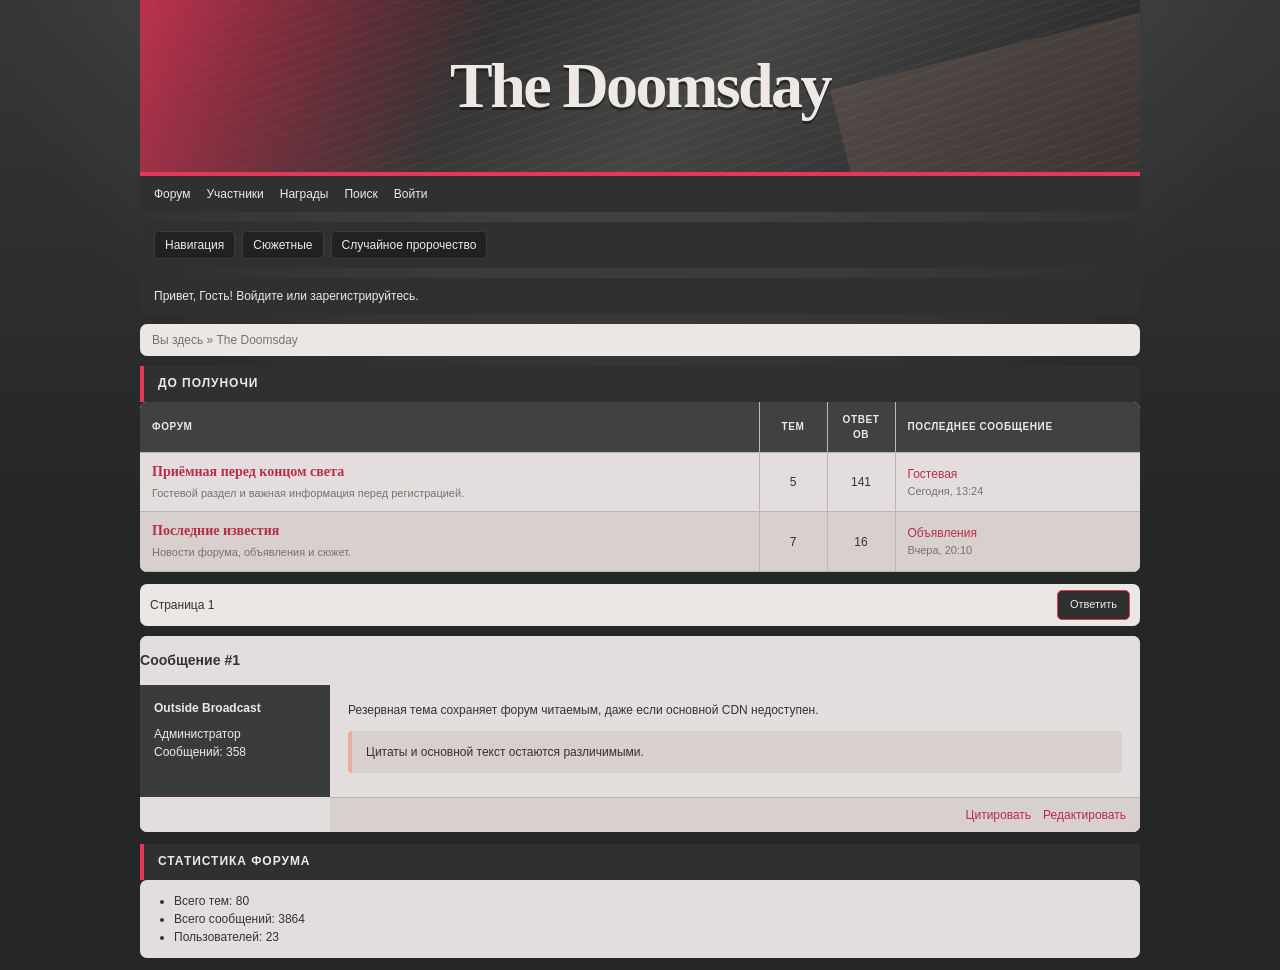
==== preview.html @ 628b1ca9 "Add emergency forum theme" ====
<!doctype html>
<html lang="ru" class="doomsday-fallback">
<head>
  <meta charset="utf-8">
  <meta name="viewport" content="width=device-width, initial-scale=1">
  <title>Doomsday fallback preview</title>
  <link rel="stylesheet" href="fallback.css">
</head>
<body>
  <div id="pun">
    <div class="punbb" id="pun-index">
      <div id="pun-title">
        <h1>The Doomsday</h1>
      </div>

      <div id="pun-navlinks">
        <h2>Меню навигации</h2>
        <div class="container">
          <ul>
            <li><a href="#">Форум</a></li>
            <li><a href="#">Участники</a></li>
            <li><a href="#">Награды</a></li>
            <li><a href="#">Поиск</a></li>
            <li><a href="#">Войти</a></li>
          </ul>
        </div>
      </div>

      <div id="pun-announcement">
        <h2>Объявление</h2>
        <div class="container html-box">
          <a href="#">Навигация</a>
          <a href="#">Сюжетные</a>
          <a href="#">Случайное пророчество</a>
        </div>
      </div>

      <div id="pun-status">
        <h2>Информация о пользователе</h2>
        <div class="container">Привет, Гость! <a href="#">Войдите</a> или зарегистрируйтесь.</div>
      </div>

      <p class="crumbs">Вы здесь » The Doomsday</p>

      <div id="pun-main" class="main">
        <h1>Форум</h1>
        <div class="category">
          <h2>До полуночи</h2>
          <div class="container">
            <table>
              <thead>
                <tr><th class="tcl">Форум</th><th class="tc2">Тем</th><th class="tc3">Ответов</th><th class="tcr">Последнее сообщение</th></tr>
              </thead>
              <tbody>
                <tr>
                  <td class="tcl"><h3><a href="#">Приёмная перед концом света</a></h3><div class="forumdesc">Гостевой раздел и важная информация перед регистрацией.</div></td>
                  <td class="tc2">5</td><td class="tc3">141</td><td class="tcr"><a href="#">Гостевая</a><div class="lastpost">Сегодня, 13:24</div></td>
                </tr>
                <tr>
                  <td class="tcl"><h3><a href="#">Последние известия</a></h3><div class="forumdesc">Новости форума, объявления и сюжет.</div></td>
                  <td class="tc2">7</td><td class="tc3">16</td><td class="tcr"><a href="#">Объявления</a><div class="lastpost">Вчера, 20:10</div></td>
                </tr>
              </tbody>
            </table>
          </div>
        </div>
      </div>

      <div class="main">
        <div class="linkst"><span class="pagelink">Страница 1</span><span class="postlink"><a href="#">Ответить</a></span></div>
        <div class="post">
          <div class="container">
            <h3>Сообщение #1</h3>
            <div class="post-author"><p><strong>Outside Broadcast</strong></p><ul><li>Администратор</li><li>Сообщений: 358</li></ul></div>
            <div class="post-body"><div class="post-content"><p>Резервная тема сохраняет форум читаемым, даже если основной CDN недоступен.</p><blockquote>Цитаты и основной текст остаются различимыми.</blockquote></div></div>
            <div class="post-links"><ul><li><a href="#">Цитировать</a></li><li><a href="#">Редактировать</a></li></ul></div>
          </div>
        </div>
      </div>

      <div id="pun-stats" class="section">
        <h2>Статистика форума</h2>
        <div class="container"><ul><li>Всего тем: 80</li><li>Всего сообщений: 3864</li><li>Пользователей: 23</li></ul></div>
      </div>
    </div>
  </div>
</body>
</html>
---- fallback.css ----
/*
 * The Doomsday emergency theme
 *
 * This deliberately small, image-free stylesheet is loaded only when the
 * primary forumstatic.ru theme did not apply. Keep it self-contained: do not
 * add imports, fonts, images, or other resources hosted on forumstatic.ru.
 *
 * Activation is scoped to html.doomsday-fallback so this file is harmless if
 * it is ever fetched while the primary theme is available.
 */

html.doomsday-fallback {
  --fallback-page: #252626;
  --fallback-surface: #e3dedd;
  --fallback-surface-alt: #d7d0ce;
  --fallback-surface-soft: #ebe7e5;
  --fallback-dark: #2f3030;
  --fallback-dark-deep: #202121;
  --fallback-text: #343232;
  --fallback-muted: #777170;
  --fallback-light: #eee9e7;
  --fallback-accent: #e23859;
  --fallback-accent-dark: #b92c49;
  --fallback-accent-soft: #e7ad9e;
  --fallback-border: #bdb6b4;
  --fallback-radius: 7px;
  --fallback-width: 1000px;

  color: var(--fallback-text);
  background: var(--fallback-page);
  font-family: Verdana, Arial, Helvetica, sans-serif;
}

html.doomsday-fallback,
html.doomsday-fallback body {
  width: 100%;
  min-width: 0;
  min-height: 100%;
  margin: 0;
  padding: 0;
}

html.doomsday-fallback body {
  min-height: 100vh;
  color: var(--fallback-text);
  background:
    radial-gradient(circle at 50% -15%, #555453 0, transparent 42rem),
    linear-gradient(180deg, #353636 0, var(--fallback-page) 32rem);
  font: 12px/1.5 Verdana, Arial, Helvetica, sans-serif;
}

html.doomsday-fallback *,
html.doomsday-fallback *::before,
html.doomsday-fallback *::after {
  box-sizing: border-box;
}

html.doomsday-fallback img {
  max-width: 100%;
  height: auto;
  border: 0;
}

html.doomsday-fallback a {
  color: var(--fallback-accent-dark);
  text-decoration: none;
}

html.doomsday-fallback a:hover,
html.doomsday-fallback a:focus-visible {
  color: var(--fallback-accent);
  text-decoration: underline;
}

html.doomsday-fallback #pun {
  position: relative;
  width: min(var(--fallback-width), calc(100% - 28px));
  min-height: 100vh;
  margin: 0 auto;
}

html.doomsday-fallback .punbb {
  width: 100%;
  min-height: 100vh;
}

html.doomsday-fallback .punbb ul,
html.doomsday-fallback .punbb ol,
html.doomsday-fallback .punbb dl,
html.doomsday-fallback .punbb p {
  margin-top: 0;
}

/* Static header: interactive overlays are optional and unavailable offline. */
html.doomsday-fallback #pun-title {
  position: relative;
  display: grid;
  min-height: 176px;
  margin: 0;
  overflow: hidden;
  place-items: center;
  color: var(--fallback-light);
  background:
    linear-gradient(115deg, rgba(226, 56, 89, 0.82), transparent 34%),
    repeating-linear-gradient(
      -18deg,
      rgba(255, 255, 255, 0.035) 0 2px,
      transparent 2px 10px
    ),
    linear-gradient(135deg, #171818, #454544 56%, #222323);
  border-bottom: 4px solid var(--fallback-accent);
}

html.doomsday-fallback #pun-title::after {
  position: absolute;
  right: -4rem;
  bottom: -6rem;
  width: 22rem;
  height: 14rem;
  content: "";
  background: var(--fallback-accent-soft);
  opacity: 0.12;
  transform: rotate(-14deg);
}

html.doomsday-fallback #pun-title h1 {
  position: relative;
  z-index: 1;
  margin: 0;
  padding: 1.25rem;
  color: var(--fallback-light);
  font: 700 clamp(30px, 6vw, 64px)/1 Georgia, "Times New Roman", serif;
  letter-spacing: -0.04em;
  text-align: center;
  text-shadow: 0 3px 0 rgba(0, 0, 0, 0.4);
}

html.doomsday-fallback #pun-title table,
html.doomsday-fallback #pun-title .header-selector,
html.doomsday-fallback #pun-title .header-overlay {
  display: none;
}

/* Navigation and service panels. */
html.doomsday-fallback #pun-navlinks,
html.doomsday-fallback #pun-ulinks,
html.doomsday-fallback #pun-status,
html.doomsday-fallback #pun-announcement {
  margin: 0 0 10px;
  color: var(--fallback-light);
  background: var(--fallback-dark);
  border-radius: 0 0 var(--fallback-radius) var(--fallback-radius);
}

html.doomsday-fallback #pun-ulinks,
html.doomsday-fallback #pun-status,
html.doomsday-fallback #pun-announcement {
  border-radius: var(--fallback-radius);
}

html.doomsday-fallback #pun-navlinks .container,
html.doomsday-fallback #pun-ulinks .container,
html.doomsday-fallback #pun-status .container,
html.doomsday-fallback #pun-announcement .container {
  padding: 9px 14px;
  color: inherit;
  background: transparent;
  border-radius: inherit;
}

html.doomsday-fallback #pun-navlinks h2,
html.doomsday-fallback #pun-ulinks h2,
html.doomsday-fallback #pun-status h2,
html.doomsday-fallback #pun-announcement h2,
html.doomsday-fallback #pun-main > h1 {
  position: absolute;
  left: -9999px;
  width: 1px;
  height: 1px;
  overflow: hidden;
}

html.doomsday-fallback #pun-navlinks ul,
html.doomsday-fallback #pun-ulinks ul {
  display: flex;
  flex-wrap: wrap;
  gap: 5px 16px;
  margin: 0;
  padding: 0;
  list-style: none;
}

html.doomsday-fallback #pun-navlinks li,
html.doomsday-fallback #pun-ulinks li {
  margin: 0;
  padding: 0;
}

html.doomsday-fallback #pun-navlinks a,
html.doomsday-fallback #pun-ulinks a,
html.doomsday-fallback #pun-status a {
  color: var(--fallback-light);
}

html.doomsday-fallback #pun-announcement .html-box {
  display: flex;
  flex-wrap: wrap;
  gap: 7px;
}

html.doomsday-fallback #pun-announcement a,
html.doomsday-fallback #pun-announcement .quick-link {
  display: inline-flex;
  min-height: 28px;
  align-items: center;
  padding: 4px 10px;
  color: var(--fallback-light);
  background: var(--fallback-dark-deep);
  border: 1px solid rgba(255, 255, 255, 0.12);
  border-radius: 5px;
}

html.doomsday-fallback .crumbs {
  margin: 0 0 10px;
  padding: 7px 12px;
  color: var(--fallback-muted);
  background: var(--fallback-surface-soft);
  border-radius: var(--fallback-radius);
}

/* Shared sections and tables. */
html.doomsday-fallback .punbb .section,
html.doomsday-fallback .punbb .main,
html.doomsday-fallback .punbb .category,
html.doomsday-fallback .punbb .post,
html.doomsday-fallback .punbb .formal,
html.doomsday-fallback .punbb .info,
html.doomsday-fallback .punbb .modmenu {
  margin: 0 0 12px;
}

html.doomsday-fallback .punbb .container {
  overflow: hidden;
  background: var(--fallback-surface);
  border: 0;
  border-radius: var(--fallback-radius);
}

html.doomsday-fallback .punbb .main > h1,
html.doomsday-fallback .punbb .main > h2,
html.doomsday-fallback .punbb .section > h2,
html.doomsday-fallback .punbb .category > h2,
html.doomsday-fallback .punbb .post > h3,
html.doomsday-fallback #pun-stats > h2 {
  margin: 0;
  padding: 10px 14px;
  color: var(--fallback-light);
  background: var(--fallback-dark);
  border-left: 4px solid var(--fallback-accent);
  font: 700 12px/1.3 Verdana, Arial, sans-serif;
  letter-spacing: 0.08em;
  text-transform: uppercase;
}

html.doomsday-fallback .punbb table {
  width: 100%;
  border-spacing: 0;
  border-collapse: collapse;
  table-layout: fixed;
}

html.doomsday-fallback .punbb th,
html.doomsday-fallback .punbb td {
  padding: 10px 12px;
  overflow-wrap: anywhere;
  text-align: left;
  vertical-align: middle;
  border-right: 1px solid var(--fallback-border);
  border-bottom: 1px solid var(--fallback-border);
}

html.doomsday-fallback .punbb th:last-child,
html.doomsday-fallback .punbb td:last-child {
  border-right: 0;
}

html.doomsday-fallback .punbb tbody tr:nth-child(even) td {
  background: var(--fallback-surface-alt);
}

html.doomsday-fallback .punbb thead th {
  color: var(--fallback-light);
  background: #404141;
  font-size: 10px;
  letter-spacing: 0.06em;
  text-transform: uppercase;
}

html.doomsday-fallback .punbb .tcl {
  width: auto;
}

html.doomsday-fallback .punbb .tc2,
html.doomsday-fallback .punbb .tc3 {
  width: 68px;
  text-align: center;
}

html.doomsday-fallback .punbb .tcr {
  width: 245px;
}

html.doomsday-fallback .punbb .tcl h3 {
  margin: 0 0 4px;
  font: 700 14px/1.3 Georgia, "Times New Roman", serif;
}

html.doomsday-fallback .punbb .forumdesc,
html.doomsday-fallback .punbb .lastpost,
html.doomsday-fallback .punbb .modlist {
  color: var(--fallback-muted);
  font-size: 11px;
}

/* Topic lists, pagination, and actions. */
html.doomsday-fallback .linkst,
html.doomsday-fallback .linksb {
  display: flex;
  min-height: 38px;
  align-items: center;
  justify-content: space-between;
  gap: 10px;
  margin: 0 0 10px;
  padding: 6px 10px;
  background: var(--fallback-surface-soft);
  border-radius: var(--fallback-radius);
}

html.doomsday-fallback .pagelink,
html.doomsday-fallback .postlink {
  float: none;
  margin: 0;
}

html.doomsday-fallback .postlink a,
html.doomsday-fallback .formsubmit input,
html.doomsday-fallback input.button,
html.doomsday-fallback button {
  display: inline-flex;
  min-height: 30px;
  align-items: center;
  justify-content: center;
  padding: 5px 12px;
  color: var(--fallback-light);
  background: var(--fallback-dark);
  border: 1px solid var(--fallback-accent);
  border-radius: 5px;
  font: 11px/1.2 Verdana, Arial, sans-serif;
  cursor: pointer;
}

/* Posts stay readable even when profile-card scripts are unavailable. */
html.doomsday-fallback .punbb .post {
  overflow: hidden;
  background: var(--fallback-surface);
  border-radius: var(--fallback-radius);
}

html.doomsday-fallback .punbb .post .container {
  display: grid;
  grid-template-columns: minmax(150px, 190px) minmax(0, 1fr);
  border-radius: 0;
}

html.doomsday-fallback .punbb .post h3 {
  grid-column: 1 / -1;
}

html.doomsday-fallback .punbb .post-author {
  grid-column: 1;
  padding: 14px;
  color: var(--fallback-light);
  background: #3a3b3b;
}

html.doomsday-fallback .punbb .post-author ul,
html.doomsday-fallback .punbb .post-author p {
  margin: 0 0 8px;
  padding: 0;
  list-style: none;
}

html.doomsday-fallback .punbb .post-author a {
  color: var(--fallback-light);
}

html.doomsday-fallback .punbb .post-body {
  grid-column: 2;
  min-width: 0;
  padding: 16px 18px;
  background: var(--fallback-surface);
}

html.doomsday-fallback .punbb .post-content {
  min-height: 80px;
  overflow-wrap: anywhere;
}

html.doomsday-fallback .punbb .post-content::after {
  display: block;
  clear: both;
  content: "";
}

html.doomsday-fallback .punbb .post-links {
  grid-column: 2;
  padding: 8px 14px;
  background: var(--fallback-surface-alt);
  border-top: 1px solid var(--fallback-border);
}

html.doomsday-fallback .punbb .post-links ul {
  display: flex;
  flex-wrap: wrap;
  justify-content: flex-end;
  gap: 6px 12px;
  margin: 0;
  padding: 0;
  list-style: none;
}

html.doomsday-fallback .punbb .post-sig {
  margin-top: 18px;
  padding-top: 10px;
  color: var(--fallback-muted);
  border-top: 1px solid var(--fallback-border);
}

html.doomsday-fallback .punbb blockquote,
html.doomsday-fallback .punbb .quote-box,
html.doomsday-fallback .punbb .code-box,
html.doomsday-fallback .punbb .spoiler-box {
  margin: 12px 0;
  padding: 12px 14px;
  overflow: auto;
  background: var(--fallback-surface-alt);
  border-left: 4px solid var(--fallback-accent-soft);
  border-radius: 4px;
}

html.doomsday-fallback .punbb pre,
html.doomsday-fallback .punbb code {
  white-space: pre-wrap;
  font-family: Monaco, Consolas, "Courier New", monospace;
}

/* Forms and the reply editor. */
html.doomsday-fallback .punbb fieldset {
  min-width: 0;
  margin: 0;
  padding: 14px;
  background: var(--fallback-surface);
  border: 0;
}

html.doomsday-fallback .punbb legend {
  padding: 5px 9px;
  color: var(--fallback-light);
  background: var(--fallback-dark);
  border-radius: 4px;
}

html.doomsday-fallback .punbb label {
  display: block;
  margin-bottom: 5px;
  font-weight: 700;
}

html.doomsday-fallback .punbb input[type="text"],
html.doomsday-fallback .punbb input[type="password"],
html.doomsday-fallback .punbb input[type="email"],
html.doomsday-fallback .punbb input[type="url"],
html.doomsday-fallback .punbb select,
html.doomsday-fallback .punbb textarea {
  width: 100%;
  max-width: 100%;
  padding: 8px 10px;
  color: var(--fallback-text);
  background: #fff;
  border: 1px solid var(--fallback-border);
  border-radius: 4px;
  font: 12px/1.45 Verdana, Arial, sans-serif;
}

html.doomsday-fallback .punbb textarea {
  min-height: 160px;
  resize: vertical;
}

html.doomsday-fallback .punbb .formsubmit {
  display: flex;
  flex-wrap: wrap;
  gap: 8px;
  padding: 0 14px 14px;
  background: var(--fallback-surface);
}

html.doomsday-fallback .punbb .checkfield label,
html.doomsday-fallback .punbb .radiofield label {
  display: inline;
  font-weight: 400;
}

/* Statistics and footer links. */
html.doomsday-fallback #pun-stats .container {
  padding: 12px 16px;
}

html.doomsday-fallback #pun-stats ul {
  margin: 0;
  padding-left: 18px;
}

html.doomsday-fallback #html-footer,
html.doomsday-fallback .footer {
  margin-top: 12px;
  padding: 14px;
  color: var(--fallback-light);
  background: var(--fallback-dark);
  border-radius: var(--fallback-radius) var(--fallback-radius) 0 0;
}

html.doomsday-fallback #html-footer img,
html.doomsday-fallback .footer img {
  max-height: 40px;
}

/* Platform helpers must not cover the readable fallback page. */
html.doomsday-fallback .acchide {
  position: absolute;
  left: -9999px;
  width: 1px;
  height: 1px;
  overflow: hidden;
}

html.doomsday-fallback .clearer {
  display: block;
  clear: both;
  height: 0;
  overflow: hidden;
}

@media (max-width: 760px) {
  html.doomsday-fallback body {
    background: var(--fallback-page);
  }

  html.doomsday-fallback #pun {
    width: 100%;
  }

  html.doomsday-fallback #pun-title {
    min-height: 112px;
    border-radius: 0;
  }

  html.doomsday-fallback #pun-navlinks,
  html.doomsday-fallback #pun-ulinks,
  html.doomsday-fallback #pun-status,
  html.doomsday-fallback #pun-announcement,
  html.doomsday-fallback .crumbs,
  html.doomsday-fallback .punbb .container,
  html.doomsday-fallback .punbb .post,
  html.doomsday-fallback .linkst,
  html.doomsday-fallback .linksb {
    border-radius: 0;
  }

  html.doomsday-fallback #pun-navlinks ul,
  html.doomsday-fallback #pun-ulinks ul {
    gap: 5px 12px;
  }

  html.doomsday-fallback .punbb .tc2,
  html.doomsday-fallback .punbb .tc3 {
    display: none;
  }

  html.doomsday-fallback .punbb .tcr {
    width: 34%;
    font-size: 10px;
  }

  html.doomsday-fallback .punbb th,
  html.doomsday-fallback .punbb td {
    padding: 9px 8px;
  }

  html.doomsday-fallback .punbb .post .container {
    display: block;
  }

  html.doomsday-fallback .punbb .post-author,
  html.doomsday-fallback .punbb .post-body,
  html.doomsday-fallback .punbb .post-links {
    width: 100%;
  }

  html.doomsday-fallback .punbb .post-author {
    padding: 10px 12px;
  }

  html.doomsday-fallback .punbb .post-author ul {
    display: flex;
    flex-wrap: wrap;
    gap: 4px 12px;
  }

  html.doomsday-fallback .punbb .post-body {
    padding: 14px 12px;
  }

  html.doomsday-fallback .linkst,
  html.doomsday-fallback .linksb {
    align-items: flex-start;
    flex-direction: column;
  }
}
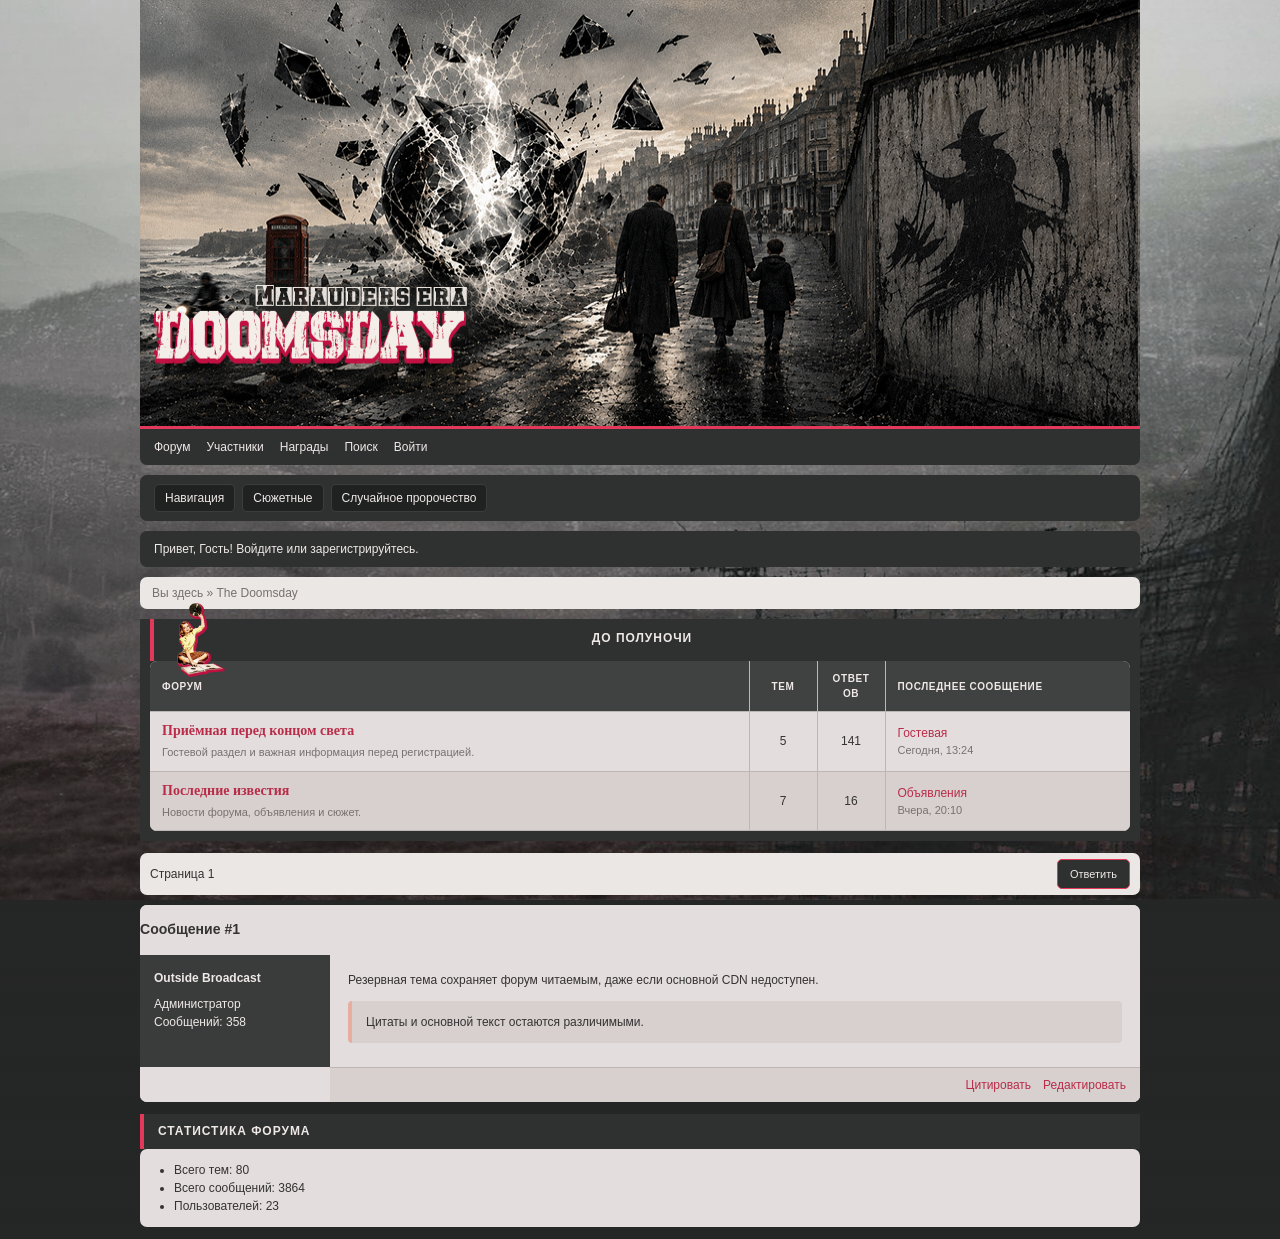
==== commit 087fe419: "Make fallback theme match forum design" ====
--- a/preview.html
+++ b/preview.html
@@ -44,7 +44,7 @@
 
       <div id="pun-main" class="main">
         <h1>Форум</h1>
-        <div class="category">
+        <div class="category" id="pun-category1">
           <h2>До полуночи</h2>
           <div class="container">
             <table>
--- a/fallback.css
+++ b/fallback.css
@@ -25,6 +25,18 @@
   --fallback-border: #bdb6b4;
   --fallback-radius: 7px;
   --fallback-width: 1000px;
+  --fallback-header-image: url("assets/header.jpg");
+  --fallback-page-image: url("assets/page-background.jpg");
+  --fallback-footer-image: url("assets/footer-decorate.png");
+  --fallback-footer-paper-image: url("assets/footer-paper-decorate.png");
+  --fallback-category-icon-1: url("assets/category-icon-1.png");
+  --fallback-category-icon-2: url("assets/category-icon-2.png");
+  --fallback-category-icon-3: url("assets/category-icon-3.png");
+  --fallback-category-icon-4: url("assets/category-icon-4.png");
+  --fallback-category-icon-5: url("assets/category-icon-5.png");
+  --fallback-category-icon-6: url("assets/category-icon-6.png");
+  --fallback-category-icon-7: url("assets/category-icon-7.png");
+  --fallback-category-icon-8: url("assets/category-icon-8.png");
 
   color: var(--fallback-text);
   background: var(--fallback-page);
@@ -44,8 +56,9 @@
   min-height: 100vh;
   color: var(--fallback-text);
   background:
-    radial-gradient(circle at 50% -15%, #555453 0, transparent 42rem),
-    linear-gradient(180deg, #353636 0, var(--fallback-page) 32rem);
+    linear-gradient(rgba(37, 38, 38, 0.16), rgba(37, 38, 38, 0.48)),
+    var(--fallback-page-image) center top / cover fixed no-repeat,
+    var(--fallback-page);
   font: 12px/1.5 Verdana, Arial, Helvetica, sans-serif;
 }
 
@@ -94,45 +107,20 @@
 /* Static header: interactive overlays are optional and unavailable offline. */
 html.doomsday-fallback #pun-title {
   position: relative;
-  display: grid;
-  min-height: 176px;
+  min-height: 429px;
   margin: 0;
   overflow: hidden;
-  place-items: center;
-  color: var(--fallback-light);
-  background:
-    linear-gradient(115deg, rgba(226, 56, 89, 0.82), transparent 34%),
-    repeating-linear-gradient(
-      -18deg,
-      rgba(255, 255, 255, 0.035) 0 2px,
-      transparent 2px 10px
-    ),
-    linear-gradient(135deg, #171818, #454544 56%, #222323);
-  border-bottom: 4px solid var(--fallback-accent);
-}
-
-html.doomsday-fallback #pun-title::after {
+  color: var(--fallback-light);
+  background: var(--fallback-header-image) center / 100% 100% no-repeat;
+  border-bottom: 3px solid var(--fallback-accent);
+}
+
+html.doomsday-fallback #pun-title h1 {
   position: absolute;
-  right: -4rem;
-  bottom: -6rem;
-  width: 22rem;
-  height: 14rem;
-  content: "";
-  background: var(--fallback-accent-soft);
-  opacity: 0.12;
-  transform: rotate(-14deg);
-}
-
-html.doomsday-fallback #pun-title h1 {
-  position: relative;
-  z-index: 1;
-  margin: 0;
-  padding: 1.25rem;
-  color: var(--fallback-light);
-  font: 700 clamp(30px, 6vw, 64px)/1 Georgia, "Times New Roman", serif;
-  letter-spacing: -0.04em;
-  text-align: center;
-  text-shadow: 0 3px 0 rgba(0, 0, 0, 0.4);
+  left: -9999px;
+  width: 1px;
+  height: 1px;
+  overflow: hidden;
 }
 
 html.doomsday-fallback #pun-title table,
@@ -260,6 +248,58 @@
   font: 700 12px/1.3 Verdana, Arial, sans-serif;
   letter-spacing: 0.08em;
   text-transform: uppercase;
+}
+
+/* Index categories keep the recognisable alternating collage markers. */
+html.doomsday-fallback #pun-index #pun-main {
+  padding: 0 10px 10px;
+  background: var(--fallback-dark);
+}
+
+html.doomsday-fallback #pun-index .category {
+  --fallback-category-icon: var(--fallback-category-icon-1);
+
+  margin: 0;
+}
+
+html.doomsday-fallback #pun-index #pun-category1 { --fallback-category-icon: var(--fallback-category-icon-1); }
+html.doomsday-fallback #pun-index #pun-category2 { --fallback-category-icon: var(--fallback-category-icon-2); }
+html.doomsday-fallback #pun-index #pun-category3 { --fallback-category-icon: var(--fallback-category-icon-3); }
+html.doomsday-fallback #pun-index #pun-category4 { --fallback-category-icon: var(--fallback-category-icon-4); }
+html.doomsday-fallback #pun-index #pun-category5 { --fallback-category-icon: var(--fallback-category-icon-5); }
+html.doomsday-fallback #pun-index #pun-category6 { --fallback-category-icon: var(--fallback-category-icon-6); }
+html.doomsday-fallback #pun-index #pun-category7 { --fallback-category-icon: var(--fallback-category-icon-7); }
+html.doomsday-fallback #pun-index #pun-category8 { --fallback-category-icon: var(--fallback-category-icon-8); }
+
+html.doomsday-fallback #pun-index .category > h2 {
+  position: relative;
+  min-height: 42px;
+  padding: 12px 82px 10px;
+  overflow: visible;
+  text-align: center;
+}
+
+html.doomsday-fallback #pun-index .category > h2::before {
+  position: absolute;
+  z-index: 2;
+  top: 50%;
+  left: 18px;
+  width: 58px;
+  height: 74px;
+  content: "";
+  background: var(--fallback-category-icon) center / contain no-repeat;
+  transform: translateY(-50%);
+  pointer-events: none;
+}
+
+html.doomsday-fallback #pun-index :is(
+  #pun-category2,
+  #pun-category4,
+  #pun-category6,
+  #pun-category8
+) > h2::before {
+  right: 18px;
+  left: auto;
 }
 
 html.doomsday-fallback .punbb table {
@@ -523,10 +563,16 @@
 
 html.doomsday-fallback #html-footer,
 html.doomsday-fallback .footer {
+  position: relative;
+  min-height: 190px;
   margin-top: 12px;
-  padding: 14px;
-  color: var(--fallback-light);
-  background: var(--fallback-dark);
+  padding: 14px 14px 120px;
+  overflow: hidden;
+  color: var(--fallback-light);
+  background:
+    var(--fallback-footer-image) right bottom / min(582px, 72%) auto no-repeat,
+    var(--fallback-footer-paper-image) left bottom / 230px auto no-repeat,
+    var(--fallback-dark);
   border-radius: var(--fallback-radius) var(--fallback-radius) 0 0;
 }
 
@@ -553,7 +599,10 @@
 
 @media (max-width: 760px) {
   html.doomsday-fallback body {
-    background: var(--fallback-page);
+    background:
+      linear-gradient(rgba(37, 38, 38, 0.28), rgba(37, 38, 38, 0.58)),
+      var(--fallback-page-image) center top / auto 100vh fixed no-repeat,
+      var(--fallback-page);
   }
 
   html.doomsday-fallback #pun {
@@ -561,8 +610,33 @@
   }
 
   html.doomsday-fallback #pun-title {
-    min-height: 112px;
+    min-height: 0;
+    aspect-ratio: 1000 / 429;
+    background-size: 100% 100%;
     border-radius: 0;
+  }
+
+  html.doomsday-fallback #pun-index .category > h2 {
+    min-height: 38px;
+    padding-right: 58px;
+    padding-left: 58px;
+  }
+
+  html.doomsday-fallback #pun-index .category > h2::before {
+    right: auto;
+    left: 8px;
+    width: 42px;
+    height: 56px;
+  }
+
+  html.doomsday-fallback #pun-index :is(
+    #pun-category2,
+    #pun-category4,
+    #pun-category6,
+    #pun-category8
+  ) > h2::before {
+    right: 8px;
+    left: auto;
   }
 
   html.doomsday-fallback #pun-navlinks,
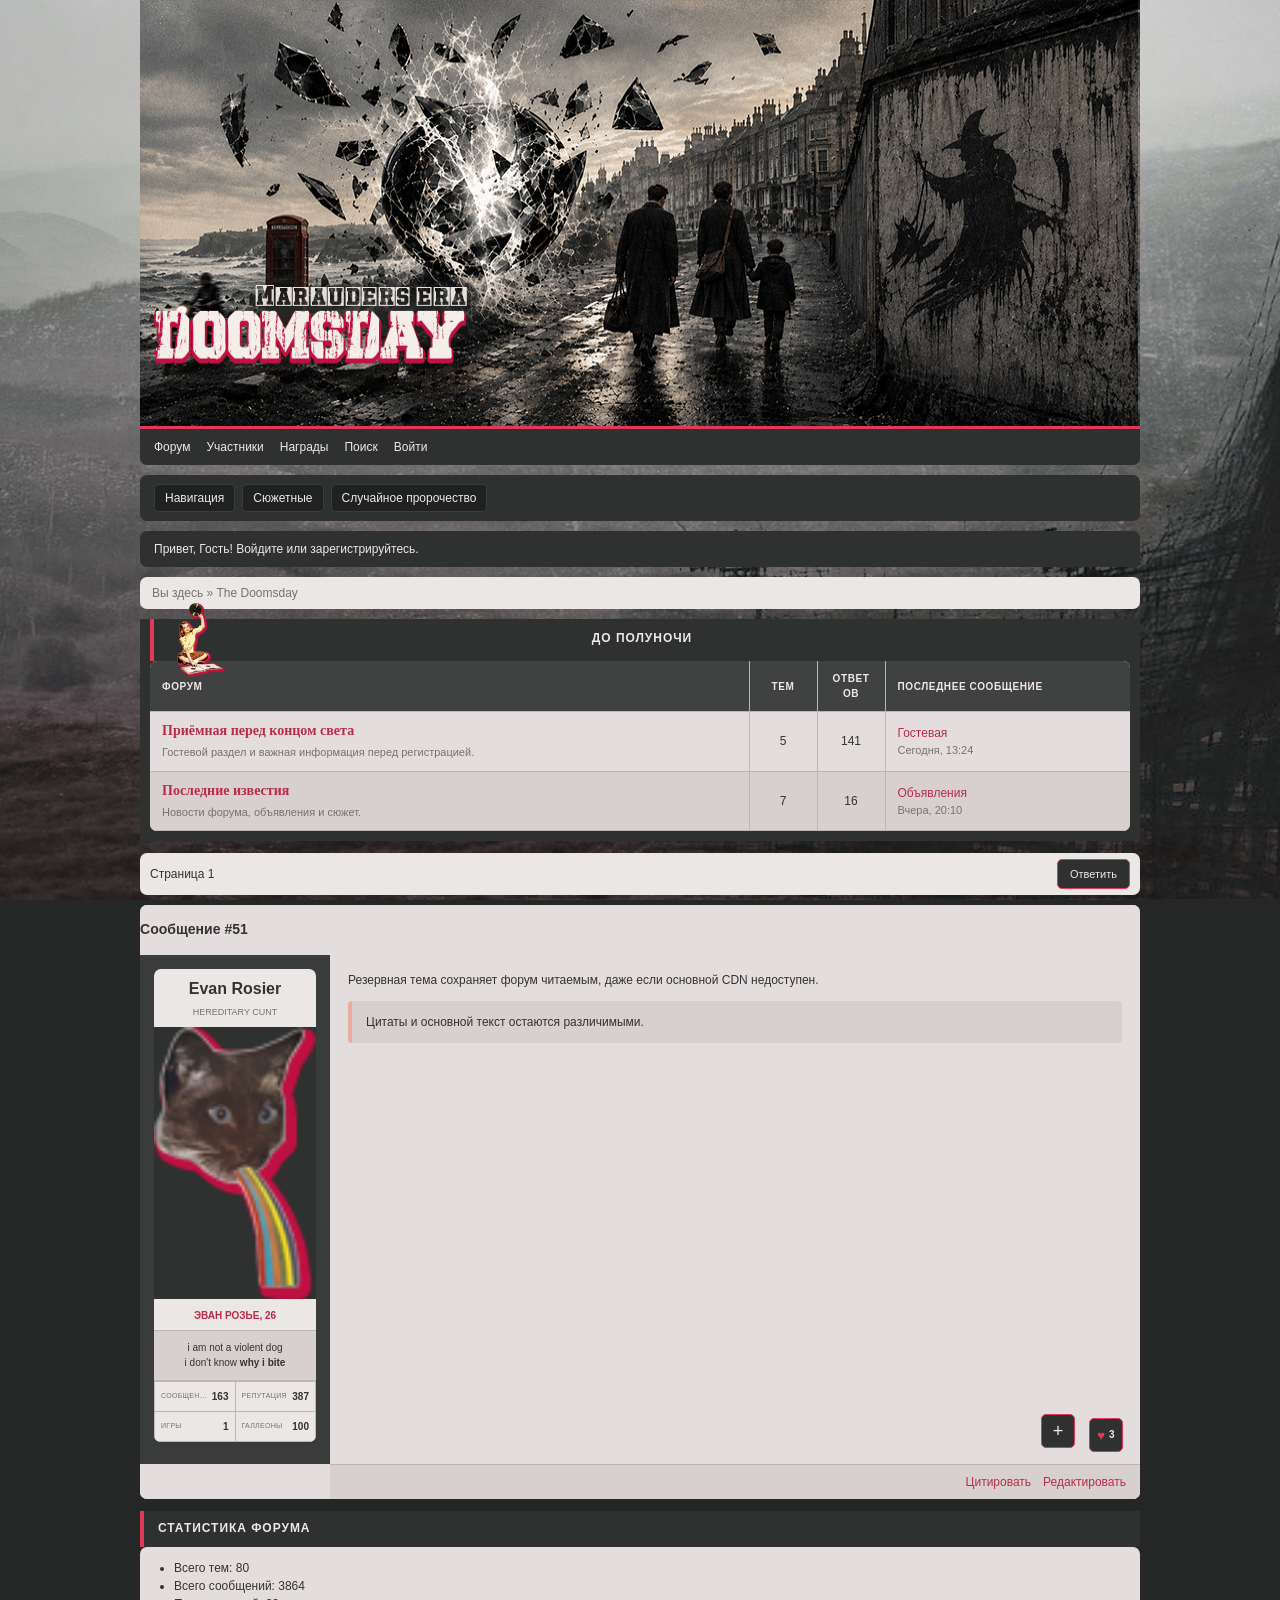
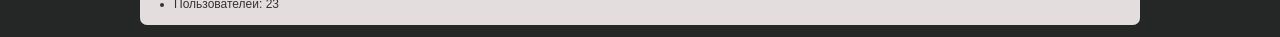
==== commit 158329d4: "Add fallback profile and likes" ====
--- a/preview.html
+++ b/preview.html
@@ -68,13 +68,34 @@
 
       <div class="main">
         <div class="linkst"><span class="pagelink">Страница 1</span><span class="postlink"><a href="#">Ответить</a></span></div>
-        <div class="post">
+        <div id="pun-viewtopic">
+        <div class="post" id="p4507">
           <div class="container">
-            <h3>Сообщение #1</h3>
-            <div class="post-author"><p><strong>Outside Broadcast</strong></p><ul><li>Администратор</li><li>Сообщений: 358</li></ul></div>
-            <div class="post-body"><div class="post-content"><p>Резервная тема сохраняет форум читаемым, даже если основной CDN недоступен.</p><blockquote>Цитаты и основной текст остаются различимыми.</blockquote></div></div>
+            <h3>Сообщение #51</h3>
+            <div class="post-author">
+              <ul>
+                <li class="pa-author"><span class="fld-name">Автор: </span><a href="#">Evan Rosier</a></li>
+                <li class="pa-title">hereditary cunt</li>
+                <li class="pa-avatar"><div><img src="assets/category-icon-3.png" alt="Evan Rosier"></div></li>
+                <li class="pa-posts"><span class="fld-name">Сообщений: </span>163</li>
+                <li class="pa-respect"><span class="fld-name">Репутация: </span>+387</li>
+                <li class="pa-fld1"><span class="fld-name">Контекст: </span>https://forumstatic.ru/example.png</li>
+                <li class="pa-fld2"><span class="fld-name">Метка: </span>https://forumstatic.ru/example.png</li>
+                <li class="pa-fld3"><span class="fld-name">Личное дело: </span><a href="#">Эван Розье, 26</a></li>
+                <li class="pa-fld4"><span class="fld-name">Личное звание: </span><span style="font-size: 7px">i am not a violent dog<br>i don't know <b>why i bite</b></span></li>
+                <li class="pa-fld5"><span class="fld-name">PostCount: </span>1</li>
+                <li class="pa-fld6"><span class="fld-name">TopicIds: </span>91</li>
+                <li class="pa-fld8"><span class="fld-name">Money: </span>100</li>
+              </ul>
+            </div>
+            <div class="post-body">
+              <div class="post-content"><p>Резервная тема сохраняет форум читаемым, даже если основной CDN недоступен.</p><blockquote>Цитаты и основной текст остаются различимыми.</blockquote></div>
+              <div class="post-rating"><p><a href="#">3</a></p></div>
+              <div class="post-vote"><p><a href="#">+</a></p></div>
+            </div>
             <div class="post-links"><ul><li><a href="#">Цитировать</a></li><li><a href="#">Редактировать</a></li></ul></div>
           </div>
+        </div>
         </div>
       </div>
 
@@ -84,5 +105,20 @@
       </div>
     </div>
   </div>
+  <script>
+    window.fetch = function () {
+      return Promise.resolve({
+        ok: true,
+        json: function () {
+          return Promise.resolve({ response: [{ post_id: 4507, votes: [
+            { user_id: 7, username: 'Marlene McKinnon', avatar: '', value: 1 },
+            { user_id: 28, username: 'Mary Macdonald', avatar: '', value: 1 },
+            { user_id: 4, username: 'Sirius Black', avatar: '', value: 1 }
+          ] }] });
+        }
+      });
+    };
+  </script>
+  <script src="fallback.js"></script>
 </body>
 </html>
--- a/fallback.css
+++ b/fallback.css
@@ -407,6 +407,7 @@
 }
 
 html.doomsday-fallback .punbb .post .container {
+  position: relative;
   display: grid;
   grid-template-columns: minmax(150px, 190px) minmax(0, 1fr);
   border-radius: 0;
@@ -467,6 +468,310 @@
   margin: 0;
   padding: 0;
   list-style: none;
+}
+
+/* The fallback script turns the native author fields into a compact player
+   card. Source rows are hidden only after their useful values were copied. */
+html.doomsday-fallback .doomsday-fallback-profile {
+  padding: 10px;
+  background:
+    linear-gradient(rgba(31, 32, 32, 0.86), rgba(31, 32, 32, 0.94)),
+    var(--fallback-page-image) center / cover no-repeat,
+    var(--fallback-dark-deep);
+}
+
+html.doomsday-fallback .doomsday-fallback-profile > ul {
+  overflow: hidden;
+  color: var(--fallback-text);
+  background: var(--fallback-surface-soft);
+  border-radius: var(--fallback-radius);
+  direction: ltr;
+}
+
+html.doomsday-fallback .doomsday-fallback-profile > ul > li,
+html.doomsday-fallback .doomsday-fallback-profile > ul > li > span {
+  float: none;
+  width: auto;
+  margin: 0;
+}
+
+html.doomsday-fallback .doomsday-fallback-profile .pa-author {
+  padding: 10px 8px 8px;
+  color: var(--fallback-text);
+  font-size: 16px;
+  line-height: 1.2;
+  font-weight: 700;
+  text-align: center;
+}
+
+html.doomsday-fallback .doomsday-fallback-profile .pa-author a {
+  color: inherit;
+}
+
+html.doomsday-fallback .doomsday-fallback-profile .pa-title {
+  padding: 0 8px 9px;
+  color: var(--fallback-muted);
+  font-size: 9px;
+  line-height: 1.35;
+  text-align: center;
+  text-transform: uppercase;
+}
+
+html.doomsday-fallback .doomsday-fallback-profile .pa-avatar {
+  padding: 0;
+  background: var(--fallback-dark);
+}
+
+html.doomsday-fallback .doomsday-fallback-profile .pa-avatar > div {
+  padding: 0;
+}
+
+html.doomsday-fallback .doomsday-fallback-profile .pa-avatar img {
+  display: block;
+  width: 100%;
+  max-height: 310px;
+  margin: 0 auto;
+  object-fit: cover;
+}
+
+html.doomsday-fallback .doomsday-fallback-profile .pa-fld3 {
+  padding: 10px 9px 8px;
+  color: var(--fallback-text);
+  font-size: 10px;
+  line-height: 1.35;
+  font-weight: 700;
+  text-align: center;
+  text-transform: uppercase;
+}
+
+html.doomsday-fallback .doomsday-fallback-profile .pa-fld3 a {
+  color: var(--fallback-accent-dark);
+}
+
+html.doomsday-fallback .doomsday-fallback-profile .pa-fld4 {
+  padding: 10px 9px;
+  color: var(--fallback-text);
+  background: var(--fallback-surface-alt);
+  border-top: 1px solid var(--fallback-border);
+  border-bottom: 1px solid var(--fallback-border);
+  font-size: 10px;
+  line-height: 1.45;
+  text-align: center;
+  overflow-wrap: anywhere;
+}
+
+html.doomsday-fallback .doomsday-fallback-profile .pa-fld4 a {
+  color: var(--fallback-accent-dark);
+}
+
+html.doomsday-fallback .doomsday-fallback-profile-source,
+html.doomsday-fallback .doomsday-fallback-profile :is(.flag-i, .pa-online, .pa-ip) {
+  display: none;
+}
+
+html.doomsday-fallback .doomsday-fallback-profile-stats {
+  display: grid;
+  grid-template-columns: repeat(2, minmax(0, 1fr));
+  gap: 1px;
+  padding: 1px;
+  background: var(--fallback-border);
+}
+
+html.doomsday-fallback .doomsday-fallback-stat {
+  display: flex;
+  min-width: 0;
+  align-items: center;
+  justify-content: space-between;
+  gap: 4px;
+  padding: 7px 6px;
+  color: var(--fallback-muted);
+  background: var(--fallback-surface-soft);
+}
+
+html.doomsday-fallback .doomsday-fallback-stat-label {
+  overflow: hidden;
+  font-size: 7px;
+  letter-spacing: 0.04em;
+  text-overflow: ellipsis;
+  text-transform: uppercase;
+  white-space: nowrap;
+}
+
+html.doomsday-fallback .doomsday-fallback-stat-value {
+  color: var(--fallback-text);
+  font-size: 10px;
+}
+
+/* Native QuickPlus links remain functional. The local script only adds a
+   readable same-origin liker list and does not replace the voting action. */
+html.doomsday-fallback #pun-viewtopic .post-body {
+  padding-bottom: 62px;
+}
+
+html.doomsday-fallback #pun-viewtopic .post :is(.post-rating, .post-vote),
+html.doomsday-fallback #pun-viewtopic .post :is(.post-rating, .post-vote) p {
+  margin: 0;
+  padding: 0;
+  border: 0;
+  background: transparent;
+}
+
+html.doomsday-fallback #pun-viewtopic .post .post-rating {
+  position: absolute;
+  right: 17px;
+  bottom: 47px;
+  z-index: 20;
+}
+
+html.doomsday-fallback #pun-viewtopic .post .post-vote {
+  position: absolute;
+  right: 65px;
+  bottom: 51px;
+  z-index: 20;
+}
+
+html.doomsday-fallback #pun-viewtopic .post :is(.post-rating, .post-vote) p > a {
+  position: relative;
+  display: inline-flex;
+  min-width: 34px;
+  height: 34px;
+  align-items: center;
+  justify-content: center;
+  padding: 3px 7px;
+  color: var(--fallback-light);
+  background: var(--fallback-dark);
+  border: 1px solid var(--fallback-accent);
+  border-radius: 5px;
+  font-size: 10px;
+  line-height: 1;
+  font-weight: 700;
+  text-decoration: none;
+}
+
+html.doomsday-fallback #pun-viewtopic .post .post-rating p > a::before {
+  margin-right: 4px;
+  color: var(--fallback-accent);
+  content: "♥";
+  font-size: 13px;
+}
+
+html.doomsday-fallback #pun-viewtopic .post .post-vote p > a {
+  width: 34px;
+  min-width: 34px;
+  overflow: hidden;
+  color: transparent;
+  font-size: 0;
+}
+
+html.doomsday-fallback #pun-viewtopic .post .post-vote p > a::before {
+  color: var(--fallback-light);
+  content: "+";
+  font-size: 18px;
+  font-weight: 400;
+}
+
+html.doomsday-fallback #pun-viewtopic .post .emo-like-tooltip:not(.doomsday-fallback-like-popover) {
+  display: none;
+}
+
+html.doomsday-fallback .doomsday-fallback-like-popover {
+  position: absolute;
+  right: 0;
+  bottom: calc(100% + 9px);
+  z-index: 50;
+  width: 210px;
+  padding: 10px;
+  color: var(--fallback-light);
+  background: var(--fallback-dark-deep);
+  border: 1px solid var(--fallback-accent-dark);
+  border-radius: var(--fallback-radius);
+  box-shadow: 0 7px 18px rgba(0, 0, 0, 0.28);
+  visibility: hidden;
+  opacity: 0;
+  transform: translateY(4px);
+  transition: opacity 0.14s ease, transform 0.14s ease, visibility 0.14s ease;
+  pointer-events: none;
+}
+
+html.doomsday-fallback .doomsday-fallback-like-popover::after {
+  position: absolute;
+  right: 13px;
+  bottom: -6px;
+  width: 10px;
+  height: 10px;
+  background: var(--fallback-dark-deep);
+  border-right: 1px solid var(--fallback-accent-dark);
+  border-bottom: 1px solid var(--fallback-accent-dark);
+  content: "";
+  transform: rotate(45deg);
+}
+
+html.doomsday-fallback .doomsday-fallback-like-popover.is-open,
+html.doomsday-fallback .post-rating:hover .doomsday-fallback-like-popover,
+html.doomsday-fallback .post-rating:focus-within .doomsday-fallback-like-popover {
+  visibility: visible;
+  opacity: 1;
+  transform: translateY(0);
+  pointer-events: auto;
+}
+
+html.doomsday-fallback .doomsday-fallback-like-popover > strong {
+  display: block;
+  margin-bottom: 8px;
+  color: var(--fallback-light);
+  font-size: 9px;
+  letter-spacing: 0.09em;
+  text-transform: uppercase;
+}
+
+html.doomsday-fallback .doomsday-fallback-like-grid {
+  display: grid;
+  grid-template-columns: repeat(4, minmax(0, 1fr));
+  gap: 7px;
+  max-height: 112px;
+  overflow-y: auto;
+}
+
+html.doomsday-fallback .doomsday-fallback-like-grid.is-empty {
+  display: block;
+  color: var(--fallback-border);
+  font-size: 10px;
+  text-align: center;
+}
+
+html.doomsday-fallback .doomsday-fallback-like-grid > a {
+  display: flex;
+  min-width: 0;
+  flex-direction: column;
+  align-items: center;
+  gap: 3px;
+  color: var(--fallback-light);
+  text-decoration: none;
+}
+
+html.doomsday-fallback .doomsday-fallback-like-grid :is(img, .doomsday-fallback-like-avatar) {
+  display: flex;
+  width: 34px;
+  height: 34px;
+  flex: 0 0 34px;
+  align-items: center;
+  justify-content: center;
+  border: 1px solid rgba(255, 255, 255, 0.18);
+  border-radius: 50%;
+  color: var(--fallback-light);
+  background: var(--fallback-dark);
+  font-size: 12px;
+  object-fit: cover;
+}
+
+html.doomsday-fallback .doomsday-fallback-like-grid a > span:last-child {
+  width: 100%;
+  overflow: hidden;
+  font-size: 7px;
+  line-height: 1.2;
+  text-align: center;
+  text-overflow: ellipsis;
+  white-space: nowrap;
 }
 
 html.doomsday-fallback .punbb .post-sig {
@@ -685,14 +990,65 @@
     padding: 10px 12px;
   }
 
-  html.doomsday-fallback .punbb .post-author ul {
+  html.doomsday-fallback .punbb .post-author:not(.doomsday-fallback-profile) ul {
     display: flex;
     flex-wrap: wrap;
     gap: 4px 12px;
   }
 
+  html.doomsday-fallback .doomsday-fallback-profile > ul {
+    display: grid;
+    grid-template-columns: 96px minmax(0, 1fr);
+    gap: 0;
+  }
+
+  html.doomsday-fallback .doomsday-fallback-profile .pa-author {
+    grid-column: 2;
+    grid-row: 1;
+  }
+
+  html.doomsday-fallback .doomsday-fallback-profile .pa-title {
+    grid-column: 2;
+    grid-row: 2;
+  }
+
+  html.doomsday-fallback .doomsday-fallback-profile .pa-avatar {
+    grid-column: 1;
+    grid-row: 1 / span 4;
+    align-self: stretch;
+  }
+
+  html.doomsday-fallback .doomsday-fallback-profile .pa-avatar img {
+    width: 100%;
+    height: 100%;
+    max-height: 220px;
+  }
+
+  html.doomsday-fallback .doomsday-fallback-profile .pa-fld3 {
+    grid-column: 2;
+    grid-row: 3;
+  }
+
+  html.doomsday-fallback .doomsday-fallback-profile .pa-fld4 {
+    grid-column: 2;
+    grid-row: 4;
+  }
+
+  html.doomsday-fallback .doomsday-fallback-profile-stats {
+    grid-column: 1 / -1;
+    grid-row: 5;
+  }
+
   html.doomsday-fallback .punbb .post-body {
     padding: 14px 12px;
+  }
+
+  html.doomsday-fallback #pun-viewtopic .post-body {
+    padding-bottom: 62px;
+  }
+
+  html.doomsday-fallback .doomsday-fallback-like-popover {
+    width: min(210px, calc(100vw - 32px));
   }
 
   html.doomsday-fallback .linkst,
